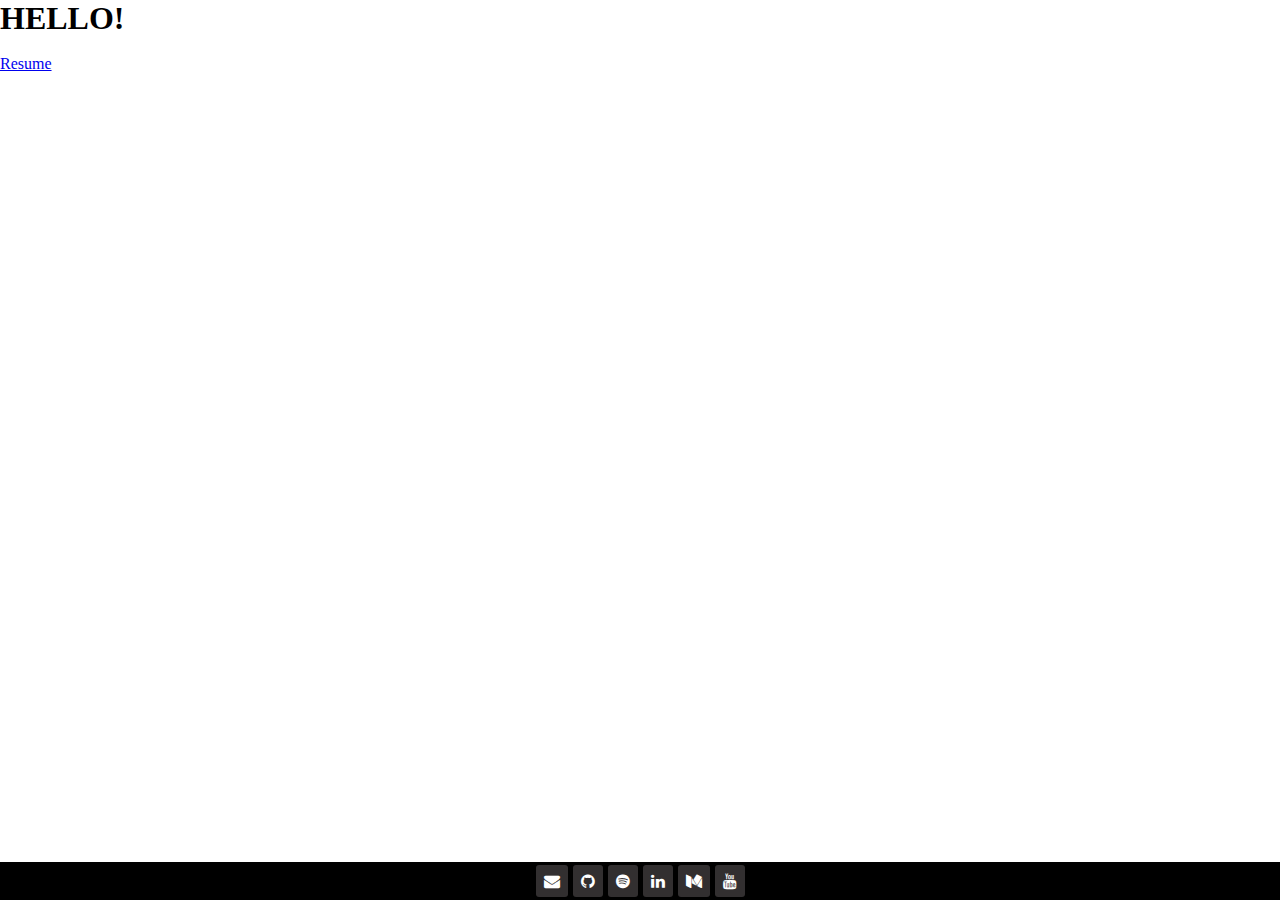
==== site/index.html @ 0b4254c3 "test caddy" ====
<!DOCTYPE html>
<html lang="en">

<head>
    <title>Alec Brazeau</title>
    <meta charset="UTF-8">
    <meta name="viewport" content="width=device-width, initial-scale=1">
    <link rel="icon" href="static/favicon.ico">
    <link href='https://fonts.googleapis.com/css?family=Allerta' rel='stylesheet'>
    <link href='https://fonts.googleapis.com/css?family=Istok Web' rel='stylesheet'>
    <link rel="stylesheet" href="https://cdnjs.cloudflare.com/ajax/libs/font-awesome/4.7.0/css/font-awesome.min.css">
    <link rel="stylesheet" href="static/style/style.css">
    <style>
        * {
            margin: 0;
            padding: 0;
        }
    </style>
</head>

<body>
    <h1>HELLO!</h1>

    <br>
    <a target="_blank" rel="noopener noreferrer" href="doc/Alec_Brazeau_Resume.pdf">Resume</a>

    <div class="row footer">
        <div class="footer-social-icons">
            <a class="social-icon" target="_blank" rel="noopener noreferrer" href="mailto:alec.g.brazeau@gmail.com">
                <i id="icon" class="fa fa-envelope"></i>
            </a>
            <a class="social-icon" target="_blank" rel="noopener noreferrer" href="https://github.com/albrazeau">
                <i id="icon" class="fa fa-github"></i>
            </a>
            <a class="social-icon" target="_blank" rel="noopener noreferrer" href="//open.spotify.com/user/1245916696">
                <i id="icon" class="fa fa-spotify"></i>
            </a>
            <a class="social-icon" target="_blank" rel="noopener noreferrer"
                href="https://www.linkedin.com/in/alecbrazeau/">
                <i id="icon" class="fa fa-linkedin"></i>
            </a>
            <a class="social-icon" target="_blank" rel="noopener noreferrer" href="https://medium.com/@abrazeau">
                <i id="icon" class="fa fa-medium"></i>
            </a>
            <a class="social-icon" target="_blank" rel="noopener noreferrer"
                href="https://www.youtube.com/watch?v=dQw4w9WgXcQ">
                <i id="icon" class="fa fa-youtube"></i>
            </a>
        </div>
    </div>

</body>
---- site/static/style/style.css ----
.row.footer {
    flex-grow: 1;
    flex-basis: fit-content;
    background: black;
    display: flex;
    flex-direction: row;
    align-items: center;
    justify-content: center;
    width: 100%;
    position: fixed;
    bottom: 0;
}

.footer-social-icons {
    width: fit-content;
    padding-top: 3px;
    padding-bottom: 3px;
    display: flex;
    flex-direction: row;
    justify-content: space-between;
}

.social-icon {
    color: white;
    margin-left: 2.5px;
    margin-right: 2.5px;
    background-color: #322f30;

    padding: 0px;
    border-radius: 3px;
}

#icon {
    padding-top: 8px;
    padding-bottom: 8px;
    padding-right: 8px;
    padding-left: 8px;
    border-radius: 3px;
}

.social-icons a {
    color: white;
    text-decoration: none;
}

.fa-instagram:hover {
    color: #fff;
    vertical-align: middle;
    background-color: #d6249f;
    background: radial-gradient(circle at 30% 107%,
        #fdf497 0%,
        #fdf497 5%,
        #fd5949 45%,
        #d6249f 60%,
        #285aeb 90%);
}

.fa-twitter:hover {
    background-color: #00aced;
}

.fa-youtube:hover {
    color: #FF0000;
    background-color: black;
}

.fa-github:hover {
    color: #6e5494;
    background-color: black;
}

.fa-apple:hover {
    background-color: #7d7d7d;
}

.fa-stack-overflow:hover {
    background-color: #ff9900;
}

.ai-google-scholar-square:hover {
    background-color: #4285f4;
}

.fa-soundcloud:hover {
    color: #fff;
    vertical-align: middle;
    background-color: #d6249f;
    background: linear-gradient(#ff7700, #ff3801);
}

.fa-envelope:hover {
    color: #f0f;
    background-color: black;
}

.fa-spotify:hover {
    color: #1DB954;
    background-color: black;
}

.fa-reddit:hover {
    background-color: #ff5700;
}

.fa-medium:hover {
    color: #00ab6c;
    background-color: black;
}

.fa-meetup:hover {
    background-color: #ed1c40;
}

.fa-telegram:hover {
    background-color: #0088cc;
}
.fa-linkedin:hover {
    color: #0072b1;
    background-color: black;
}
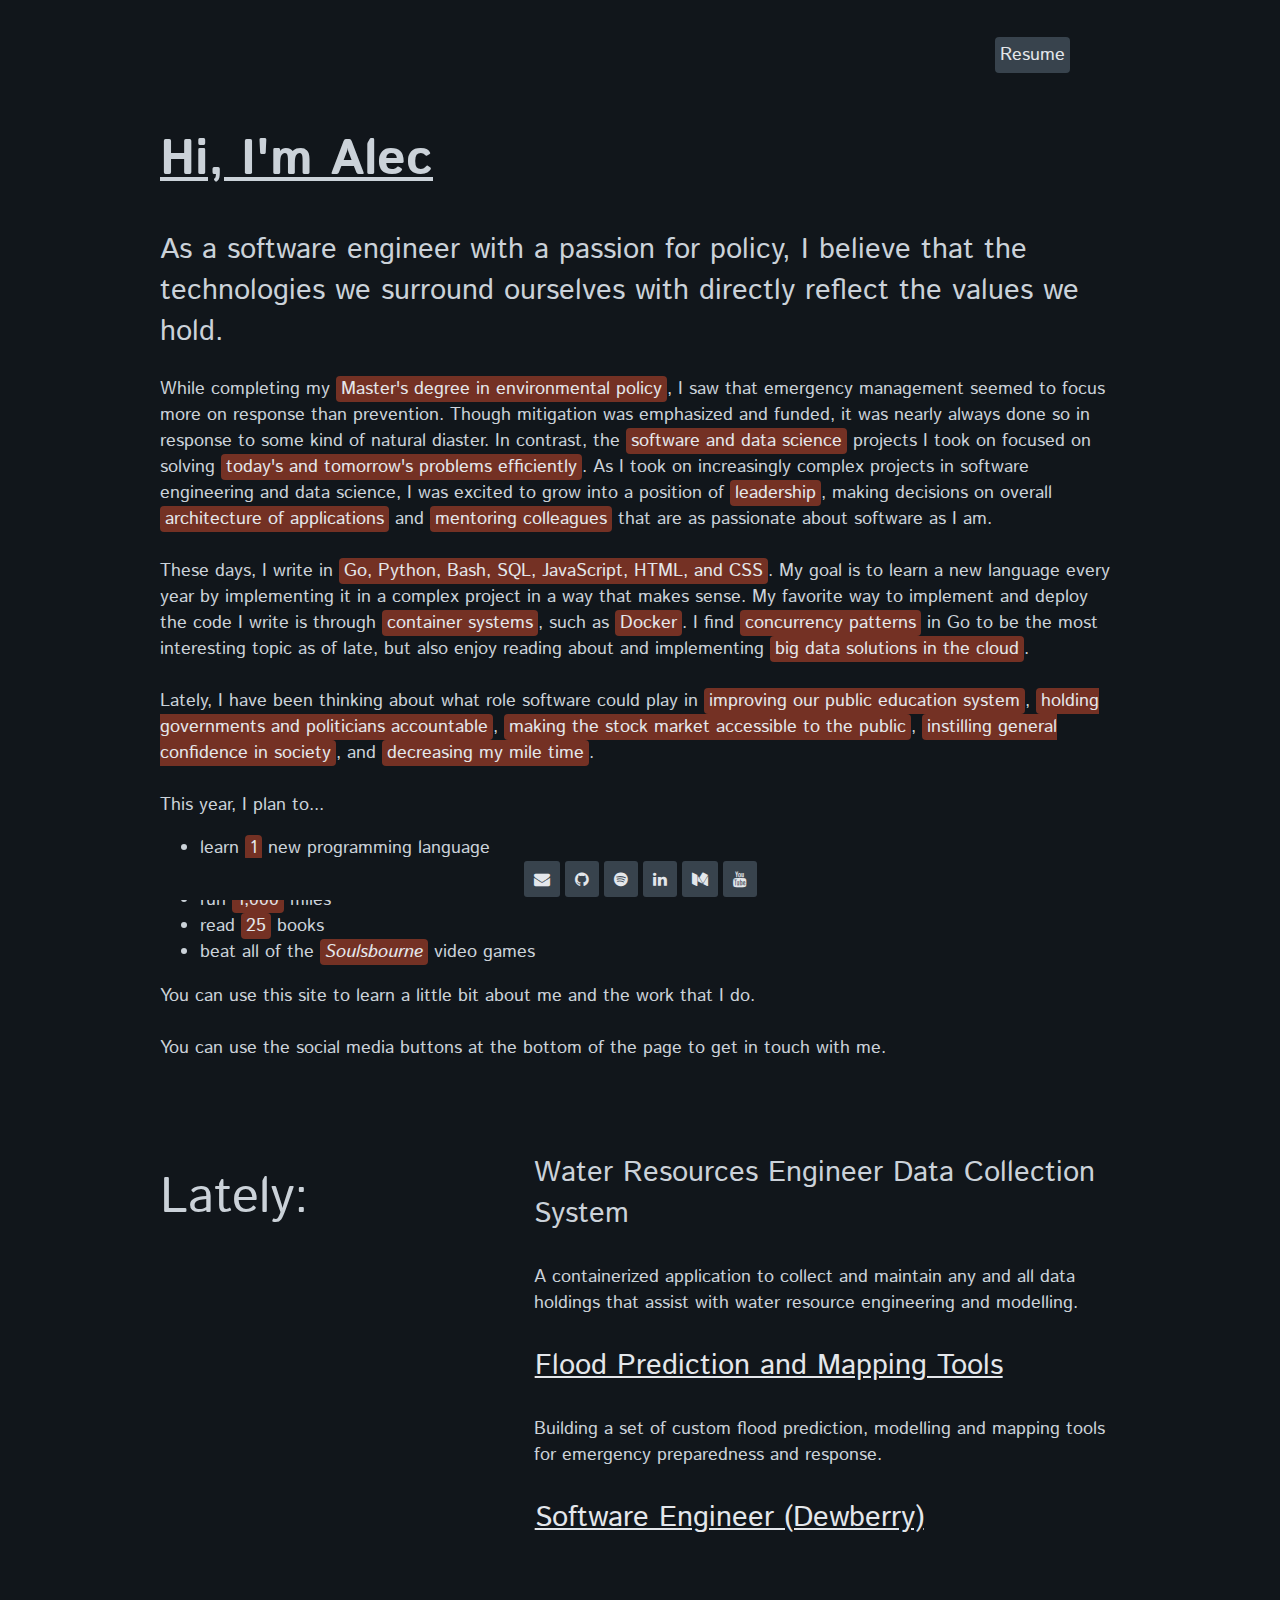
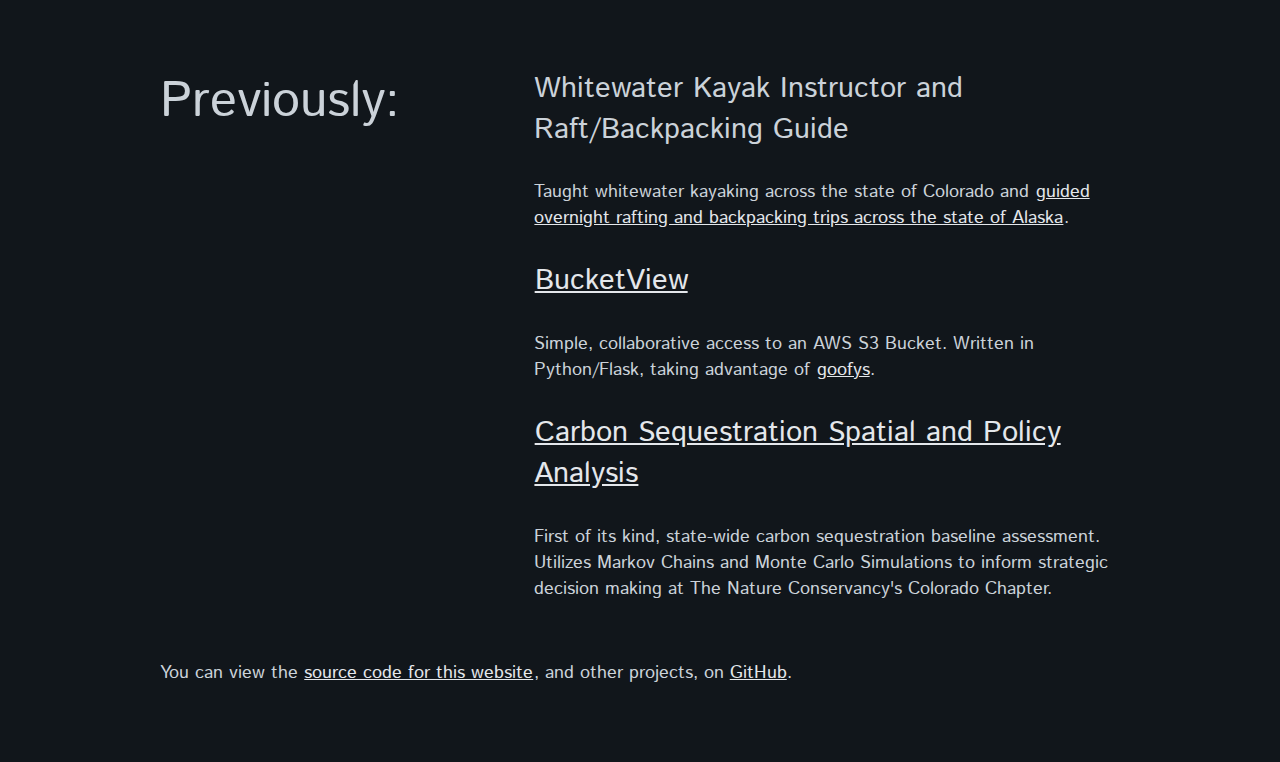
==== commit cd9e65c1: "add content" ====
--- a/site/index.html
+++ b/site/index.html
@@ -2,27 +2,154 @@
 <html lang="en">
 
 <head>
-    <title>Alec Brazeau</title>
     <meta charset="UTF-8">
+    <title>alecbrazeau.com</title>
     <meta name="viewport" content="width=device-width, initial-scale=1">
     <link rel="icon" href="static/favicon.ico">
     <link href='https://fonts.googleapis.com/css?family=Allerta' rel='stylesheet'>
     <link href='https://fonts.googleapis.com/css?family=Istok Web' rel='stylesheet'>
     <link rel="stylesheet" href="https://cdnjs.cloudflare.com/ajax/libs/font-awesome/4.7.0/css/font-awesome.min.css">
-    <link rel="stylesheet" href="static/style/style.css">
+    <link rel="stylesheet" href="static/style/index.css">
     <style>
-        * {
-            margin: 0;
-            padding: 0;
-        }
     </style>
 </head>
 
 <body>
-    <h1>HELLO!</h1>
 
-    <br>
-    <a target="_blank" rel="noopener noreferrer" href="doc/Alec_Brazeau_Resume.pdf">Resume</a>
+    <div class="pagewidth" id="width">
+        <div class="navigation">
+            <div class="btn-group">
+                <br />
+                <span><a class="nav" href="doc/Alec_Brazeau_Resume.pdf">Resume</a></span>
+            </div>
+        </div>
+
+        <br />
+
+        <div class="header">
+            <h1><b><u>Hi, I'm Alec</u></b></h1>
+            <h1 id="print"></h1>
+
+            <!-- <h2>I like elegant solutions to complex problems.</h2> -->
+
+            <!-- <h2>As a software engineer with a passion for policy, I believe that the
+                most prevalent technologies of our day should further the values of our culture.</h2> -->
+            <h2>As a software engineer with a passion for policy, I believe that the
+                technologies we surround ourselves with directly reflect the values we hold.</h2>
+        </div>
+
+        <h5>While completing my
+            <span class="highlight">Master's degree in environmental policy</span>,
+            I saw that emergency management seemed to focus more on response than prevention. Though mitigation was
+            emphasized and funded, it was nearly always done so in response to some kind of natural diaster. In
+            contrast, the <span class="highlight">software and data science</span> projects I took on focused on solving
+            <span class="highlight">today's and tomorrow's problems efficiently</span>. As I took on increasingly
+            complex projects in software engineering and data science, I was excited to grow into a position of
+            <span class="highlight">leadership</span>, making decisions on
+            overall <span class="highlight">architecture of applications</span>
+            and <span class="highlight">mentoring colleagues</span> that are as passionate about software as I am.
+
+            <br />
+            <br />
+
+            These days, I write in <span class="highlight">Go, Python, Bash, SQL, JavaScript, HTML, and CSS</span>.
+            My
+            goal is to learn a new language every year by implementing it in a complex project in a way that makes
+            sense. My favorite way to implement and deploy the code I write is through
+            <span class="highlight">container systems</span>, such as <span class="highlight">Docker</span>. I find
+            <span class="highlight">concurrency patterns</span> in Go to be the most interesting topic as of late,
+            but also enjoy reading about and implementing
+            <span class="highlight">big data solutions in the cloud</span>.
+
+            <br />
+            <br />
+
+            Lately, I have been thinking about what role software could play in <span class="highlight">improving
+                our public education system</span>,
+            <span class="highlight">holding governments and politicians accountable</span>, <span
+                class="highlight">making the stock market accessible to the public</span>,
+            <span class="highlight">instilling general confidence in society</span>, and <span
+                class="highlight">decreasing my mile time</span>.
+
+            <br />
+            <br />
+
+            This year, I plan to...
+            <ul>
+                <li>learn <span class="highlight">1</span> new programming language</li>
+                <li>build and deploy a <span class="highlight">new web application</span></li>
+                <li>run <span class="highlight">1,000</span> miles</li>
+                <li>read <span class="highlight">25</span> books</li>
+                <li>beat all of the <span class="highlight"><i>Soulsbourne</i></span> video games</li>
+            </ul>
+
+            You can use this site to learn a little bit about me and the work that I do.
+
+            <br />
+            <br />
+
+            You can use the social media buttons at the bottom of the page to get in touch with me.
+        </h5>
+
+    </div>
+
+    <div class="pagewidth">
+
+        <!-- CURRENT -->
+        <div class="aboutmesection">
+            <div class="largetext">
+                <h1>Lately: </h1>
+            </div>
+            <div class="description">
+                <h2>Water Resources Engineer Data Collection System</h2>
+                <h5>A containerized application to collect and maintain any and all data holdings that assist with water
+                    resource engineering and modelling.</h5>
+
+                <h2><span><a class="ex"
+                            href="https://medium.com/resilience-solutions-tech-blog/mapping-the-edenville-dam-break-how-open-source-tools-combined-with-open-data-can-be-used-for-4b448a0276bd">
+                            Flood Prediction and Mapping Tools</a></span>
+                </h2>
+                <h5>Building a set of custom flood prediction, modelling and mapping tools for emergency preparedness
+                    and response.</h5>
+
+                <h2><span><a class="ex" href="https://www.dewberry.com/">Software Engineer (Dewberry)</a></span></h2>
+            </div>
+        </div>
+
+
+        <!-- PAST -->
+        <div class="aboutmesection">
+            <div class="largetext">
+                <h1><br />Previously: </h1>
+            </div>
+            <div class="description">
+                <h2><br /><br />Whitewater Kayak Instructor and Raft/Backpacking Guide</h2>
+                <h5>Taught whitewater kayaking across the state of Colorado and <a class="ex" ,
+                        href="https://www.alaskaalpineadventures.com/">guided overnight rafting and backpacking
+                        trips across the state of Alaska</a>.</h5>
+                <h2><span><a class="ex" href="https://github.com/albrazeau/BucketView">BucketView</a></span></h2>
+                <h5>Simple, collaborative access to an AWS S3 Bucket. Written in Python/Flask, taking advantage of
+                    <a class="ex" href="https://github.com/kahing/goofys">goofys</a>.
+                </h5>
+                <h2><span><a class="ex"
+                            href="https://medium.com/resilience-solutions-tech-blog/mapping-the-edenville-dam-break-how-open-source-tools-combined-with-open-data-can-be-used-for-4b448a0276bd">
+                            Carbon Sequestration Spatial and Policy Analysis</a></span></h2>
+                <h5>First of its kind, state-wide carbon sequestration baseline assessment. Utilizes Markov Chains and
+                    Monte Carlo Simulations to inform strategic decision making at The Nature Conservancy's Colorado
+                    Chapter.</h5>
+            </div>
+        </div>
+
+        <!-- GITHUB LINK -->
+        <div class="aboutmesection">
+            <h5>You can view the <a class="ex" href="https://github.com/albrazeau/alecbrazeau" target="_blank"
+                    rel="noopener noreferrer">source code for this website</a>, and other projects, on <a class="ex"
+                    href="https://github.com/albrazeau" target="_blank" rel="noopener noreferrer">GitHub</a>.</h5>
+            <br><br>
+        </div>
+
+    </div>
+    </div>
 
     <div class="row footer">
         <div class="footer-social-icons">
--- a/site/static/style/index.css
+++ b/site/static/style/index.css
@@ -0,0 +1,312 @@
+html, body {
+  scroll-behavior: smooth;
+  background-color: #11161b;
+  max-width: 100%;
+  overflow-x: hidden;
+  margin: 0%; /* This gets rid of a small line that appears on the left hand side of the screen, like everything has slight padding */
+  justify-content: center;
+  margin: auto;
+  width: 1500px;
+  font-family: "Istok Web";
+  color: #CBD2D9
+}
+
+h2 {
+font-size: 180%; 
+font-style: normal; 
+font-variant: normal; 
+font-weight: 300; 
+}
+
+
+h1 {
+font-size: 310%; 
+font-style: normal; 
+font-variant: normal; 
+font-weight: normal; 
+background-color: transparent;
+}
+
+h5 {
+font-size: 110%; 
+font-weight: 400; 
+}
+
+p {
+font-size: 100%; 
+}
+
+u {
+  background-color: transparent;
+}
+
+.navigation { /* container where site navigation buttons sit */
+  padding-top: 0%;
+  padding-bottom: 0%;
+  font-size: 42;
+  text-align: right;
+  position: relative;
+}
+
+a.nav:link, a.nav:hover, a.nav:active, a.nav:visited {
+  background-color: #38434d;
+  border-radius: 4px;
+  color: #E4E7EB;
+  text-decoration: none;
+  cursor: pointer; /* Pointer/hand icon */
+  font-size: 110%; 
+  margin: 50px;
+  padding: 5px;
+}
+
+a.nav:hover, a.nav:active {
+  background: #743124;
+  border-radius: 4px;
+  color: #CBD2D9;
+  padding: 5px;
+}
+
+.highlight {
+  background: #743124;
+  border-radius: 4px;
+  color: #E4E7EB;
+  text-decoration: none;
+  padding-left: 5px;
+  padding-right: 5px;
+}
+
+a.hl:link, a.hl:hover, a.hl:active, a.hl:visited {
+  background: #b0deff;
+  border-radius: 4px;
+  color: black;
+  text-decoration: none;
+  padding: .25px;
+}
+
+a.hl:hover, a.hl:active {
+  background: #8acfff;
+  border-radius: 4px;
+  color: black;
+  text-decoration: underline;
+  padding: .25px;
+}
+
+a.ex:link, a.ex:hover, a.ex:active, a.ex:visited {
+  background: none;
+  border-radius: 4px;
+  color: #E4E7EB;
+  text-decoration: underline;
+  padding: .25px;
+}
+
+a.ex:hover, a.ex:active {
+  background: #7c60bd;
+  border-radius: 4px;
+  color: black;
+  text-decoration: underline;
+  padding: .25px;
+}
+
+.btn-group button {
+  background-color: transparent; /* Transparent background */
+  border: transparent; /* Transparent border */
+  color: #CBD2D9;
+  padding: 10px 50px; /* Some padding */
+  cursor: pointer; /* Pointer/hand icon */
+  float: center; /* Float the buttons side by side */
+  font-size: 18px; 
+}
+
+/* Add underline on hover */
+.btn-group button:hover {
+  text-decoration: underline;
+}
+
+/* width of content box remains the same, even when zoomed in or out (note that the text still spreads out as the page grows) */
+.pagewidth, #width {
+  margin: auto;
+  width: 75%;
+  padding: 1.5%;
+}
+
+.header {
+  width: 100%;
+  float: left;
+  background-color: transparent;
+  position: relative;
+  display: inline-block;
+}
+
+/*What I'm Doing, What I've Done, What I've Learned Section*/
+.aboutmesection {
+  width: 100%;
+  float: left;
+  background-color: transparent;
+  position: relative;
+}
+
+.largetext {
+  width:39%;
+  position: relative;
+  float: left;
+}
+
+/*About me description section (text blocks next to what I'm doing/ done/ learned etc.*/
+.description {
+  width:61%;
+  position: relative;
+  float: right;
+}
+
+.text {
+  display: block;
+  color: #fff;
+  font-size: 1.2em;
+  text-align: center;
+  padding: 1.9em 0 0 1.2em;
+  position: relative;
+  background: transparent !important;
+}
+
+/* MOBILE */
+
+@media only screen and (max-width: 1330px) {
+
+  html, body {
+    scroll-behavior: smooth;
+    max-width: 100%;
+    overflow-x: hidden;
+    margin: 0%; /* This gets rid of a small line that appears on the left hand side of the screen, like everything has slight padding */
+    margin: auto;
+  }
+
+  /* width of content box remains the same, even when zoomed in or out (note that the text still spreads out as the page grows) */
+  .pagewidth, #width {
+    margin: auto;
+    width: 75%;
+    padding: 1.5%;
+  }
+}
+
+/* FOOTER */
+
+.row.footer {
+  flex-grow: 1;
+  flex-basis: fit-content;
+  background: #11161b;
+  display: flex;
+  flex-direction: row;
+  align-items: center;
+  justify-content: center;
+  width: 100%;
+  position: fixed;
+  bottom: 0;
+  left: 0;
+}
+
+.footer-social-icons {
+  width: fit-content;
+  padding-top: 3px;
+  padding-bottom: 3px;
+  display: flex;
+  flex-direction: row;
+  justify-content: space-between;
+}
+
+.social-icon {
+  color: #E4E7EB;
+  margin-left: 2.5px;
+  margin-right: 2.5px;
+  background-color: #38434d;
+  padding: 0px;
+  border-radius: 3px;
+}
+
+#icon {
+  padding-top: 10px;
+  padding-bottom: 10px;
+  padding-right: 10px;
+  padding-left: 10px;
+  border-radius: 3px;
+}
+
+.social-icons a {
+  color: #E4E7EB;
+  text-decoration: none;
+}
+
+.fa-instagram:hover {
+  color: #fff;
+  vertical-align: middle;
+  background-color: #d6249f;
+  background: radial-gradient(circle at 30% 107%,
+      #fdf497 0%,
+      #fdf497 5%,
+      #fd5949 45%,
+      #d6249f 60%,
+      #285aeb 90%);
+}
+
+.fa-twitter:hover {
+  background-color: #00aced;
+}
+
+.fa-youtube:hover {
+  color: #e92323;
+  background-color: #11161b;
+}
+
+.fa-github:hover {
+  color: #803fe2;
+  background-color: #11161b;
+}
+
+.fa-apple:hover {
+  background-color: #7d7d7d;
+}
+
+.fa-stack-overflow:hover {
+  background-color: #ff9900;
+}
+
+.ai-google-scholar-square:hover {
+  background-color: #4285f4;
+}
+
+.fa-soundcloud:hover {
+  color: #fff;
+  vertical-align: middle;
+  background-color: #d6249f;
+  background: linear-gradient(#ff7700, #ff3801);
+}
+
+.fa-envelope:hover {
+  color: rgb(206, 92, 26);
+  background-color: #11161b;
+}
+
+.fa-spotify:hover {
+  color: #18d359;
+  background-color: #11161b;
+}
+
+.fa-reddit:hover {
+  background-color: #ff5700;
+}
+
+.fa-medium:hover {
+  color: #00ab6c;
+  background-color: #11161b;
+}
+
+.fa-meetup:hover {
+  background-color: #ed1c40;
+}
+
+.fa-telegram:hover {
+  background-color: #0088cc;
+}
+.fa-linkedin:hover {
+  color: #0e8ccf;
+  background-color: #11161b;
+}